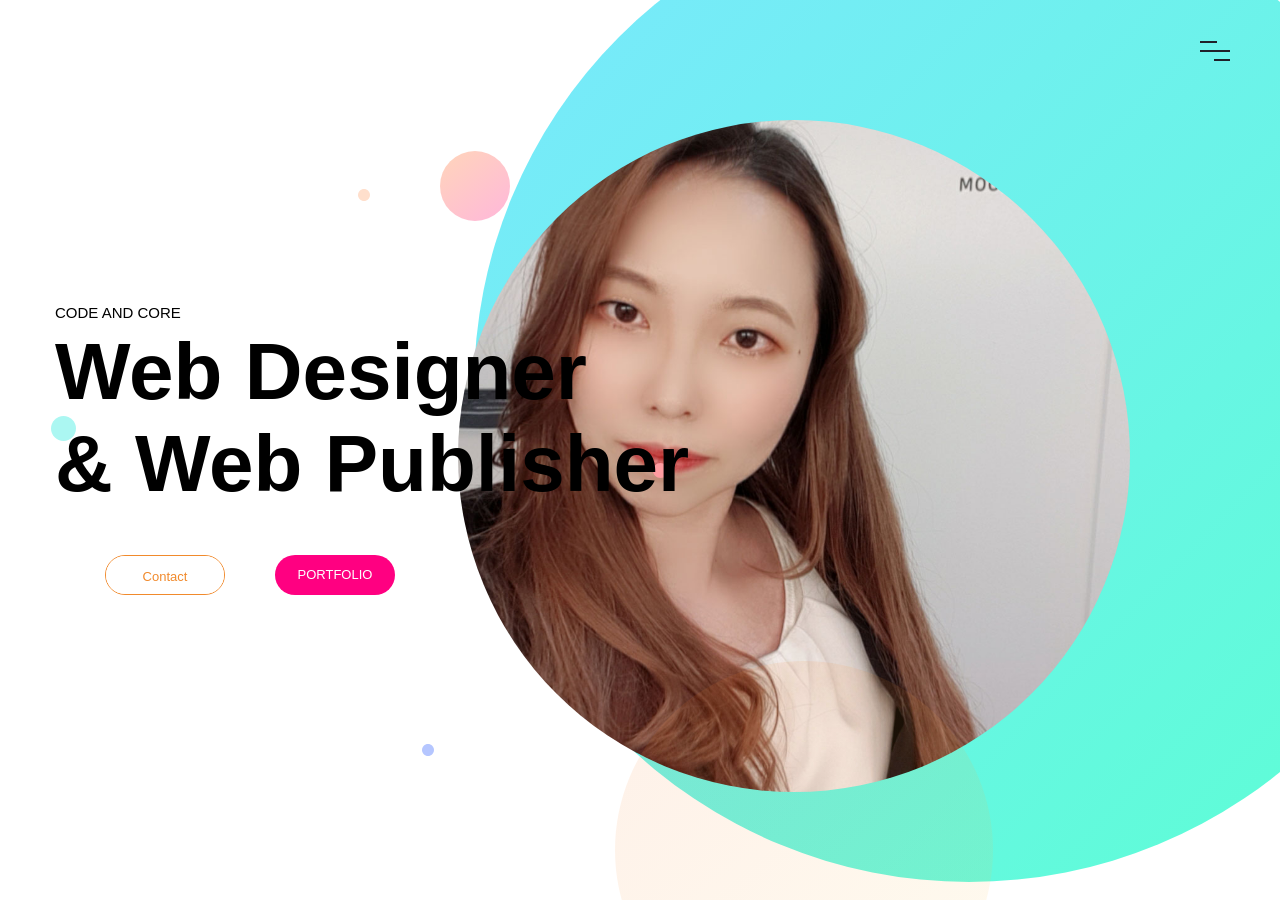
==== index.html @ ad04e08b "2020-11-11" ====
<!DOCTYPE html>
<html lang="ko">
<head>
    <meta charset="UTF-8">
    <meta name="viewport" content="width=device-width, initial-scale=1.0">
    <title>이효진의 포트폴리오</title>
    <link rel="stylesheet" href="css/reset.css">
    <link rel="stylesheet" href="css/style.css">
    <!-- css link -->
</head>
<body>

    <!-- nav start -->
	<header class="cd-header">
		<div class="header-wrapper">
			<div class="nav-but-wrap">
				<div class="menu-icon hover-target">
					<span class="menu-icon__line menu-icon__line-left"></span>
					<span class="menu-icon__line"></span>
					<span class="menu-icon__line menu-icon__line-right"></span>
				</div>					
			</div>					
		</div>				
	</header>

	<div class="nav">
		<div class="nav__content">
			<ul class="nav__list">
				<li class="nav__list-item active-nav"><a href="index.html" class="hover-target">home</a></li>
				<li class="nav__list-item"><a href="about-me.html" class="hover-target">about me</a></li>
				<li class="nav__list-item"><a href="portfolio.html" class="hover-target">portfolio</a></li>
				<li class="nav__list-item"><a href="contact.html" class="hover-target">contact</a></li>
			</ul>
		</div>
	</div>		

	
	<div class='cursor' id="cursor"></div>
	<div class='cursor2' id="cursor2"></div>
	<div class='cursor3' id="cursor3"></div>

<!-- nav end -->



    <section id="section-01">
        <div class="main-page">
            <div class="banner pb-350 pt-300 relative">
                <div class="shape-wrapper">
                    <img src="images/myphoto.jpg" alt="내사진" class="main-image-shape img-shape">
                    <div class="img-shape shape-one" style="visibility: visible;animation-duration: 2.3s;animation-name: fadeInRight;"></div>
                    <div class="img-shape shape-two"></div>
                    <div class="img-shape shape-three"></div>
                    <svg class="img-shape shape-four">
                        <path fill-rule="evenodd"  fill="rgb(255, 223, 204)"
                              d="M6.000,12.000 C9.314,12.000 12.000,9.313 12.000,6.000 C12.000,2.686 9.314,-0.000 6.000,-0.000 C2.686,-0.000 -0.000,2.686 -0.000,6.000 C-0.000,9.313 2.686,12.000 6.000,12.000 Z"/>
                    </svg>
                    <svg class="img-shape shape-five">
                        <path fill-rule="evenodd"  fill="rgb(171, 247, 242)"
                              d="M12.500,25.000 C19.404,25.000 25.000,19.403 25.000,12.500 C25.000,5.596 19.404,-0.000 12.500,-0.000 C5.596,-0.000 -0.000,5.596 -0.000,12.500 C-0.000,19.403 5.596,25.000 12.500,25.000 Z"/>
                    </svg>
                    <svg class="img-shape shape-six">
                        <path fill-rule="evenodd"  fill="rgb(255, 156, 161)"
                              d="M7.500,15.000 C11.642,15.000 15.000,11.642 15.000,7.500 C15.000,3.358 11.642,-0.000 7.500,-0.000 C3.358,-0.000 -0.000,3.358 -0.000,7.500 C-0.000,11.642 3.358,15.000 7.500,15.000 Z"/>
                    </svg>
                    <svg class="img-shape shape-seven">
                        <path fill-rule="evenodd"  fill="rgb(181, 198, 255)"
                              d="M6.000,12.000 C9.314,12.000 12.000,9.313 12.000,6.000 C12.000,2.686 9.314,-0.000 6.000,-0.000 C2.686,-0.000 -0.000,2.686 -0.000,6.000 C-0.000,9.313 2.686,12.000 6.000,12.000 Z"/>
                    </svg>
                </div>
                <div class="container">
                    <div class="main-text relative">
                        <div class="sec01-p">CODE AND CORE</div>
                        <h1 class="sec01-main-text pb-45">Web Designer <br> 
                            <span>& Web Publisher</span></h1>

                            <div class="btns">
                                <a href="contact.html">
                                    <div class="button_base b03_skewed_slide_in">
                                        <div>Contact</div>
                                        <div></div>
                                        <div>Contact</div>
                                    </div>
                                </a>
                                <a href="#">
                                    <button class="bubbly-button">PORTFOLIO</button>
                                </a>
                            </div>


                    </div>
                </div>
            </div>
        </div>

    </section>


<!-- menu JS -->
    <script src="https://code.jquery.com/jquery-3.2.1.min.js"></script>

    <script>

// nav JS start
/* Please ❤ this if you like it! */


(function($) { "use strict";
		
	//Page cursors

    document.getElementsByTagName("body")[0].addEventListener("mousemove", function(n) {
        t.style.left = n.clientX + "px", 
		t.style.top = n.clientY + "px", 
		e.style.left = n.clientX + "px", 
		e.style.top = n.clientY + "px", 
		i.style.left = n.clientX + "px", 
		i.style.top = n.clientY + "px"
    });
    var t = document.getElementById("cursor"),
        e = document.getElementById("cursor2"),
        i = document.getElementById("cursor3");
    function n(t) {
        e.classList.add("hover"), i.classList.add("hover")
    }
    function s(t) {
        e.classList.remove("hover"), i.classList.remove("hover")
    }
    s();
    for (var r = document.querySelectorAll(".hover-target"), a = r.length - 1; a >= 0; a--) {
        o(r[a])
    }
    function o(t) {
        t.addEventListener("mouseover", n), t.addEventListener("mouseout", s)
    }
	
	//Navigation

	var app = function () {
		var body = undefined;
		var menu = undefined;
		var menuItems = undefined;
		var init = function init() {
			body = document.querySelector('body');
			menu = document.querySelector('.menu-icon');
			menuItems = document.querySelectorAll('.nav__list-item');
			applyListeners();
		};
		var applyListeners = function applyListeners() {
			menu.addEventListener('click', function () {
				return toggleClass(body, 'nav-active');
			});
		};
		var toggleClass = function toggleClass(element, stringClass) {
			if (element.classList.contains(stringClass)) element.classList.remove(stringClass);else element.classList.add(stringClass);
		};
		init();
	}();

	
	//Switch light/dark
	
})(jQuery); 

// nav JS end

// btn-02 JS start
        var animateButton = function(e) {

e.preventDefault;
//reset animation
e.target.classList.remove('animate');

e.target.classList.add('animate');
setTimeout(function(){
  e.target.classList.remove('animate');
},700);
};

var bubblyButtons = document.getElementsByClassName("bubbly-button");

for (var i = 0; i < bubblyButtons.length; i++) {
bubblyButtons[i].addEventListener('click', animateButton, false);
}
    </script>
</body>
</html>
---- css/style.css ----
#section-01{
width: 100%;
height: 100vh;
overflow: hidden;
}

/* banner */
.pb-350 {
    padding-bottom: 350px;
}
.pt-300 {
    padding-top: 300px;
}
.pb-45 {
    padding-bottom: 45px;
}
.relative {
    position: relative;
}

.img-shape {
    position: absolute;
}

.container {
    width: 100%;
    padding-right: 15px;
    padding-left: 15px;
    margin-right: auto;
    margin-left: auto;
}
@media (min-width: 1200px){
    .container {
        max-width: 1170px;
    }
}

.shape-wrapper {
    position: absolute;
    width: 100%;
    height: 100%;
    top: 0;
    left: 0;
    z-index: -1;
}

.main-image-shape {
    width: 672px;
    height: 672px;
    border-radius: 50%;
    top: 120px;
    right: 150px;
}

.shape-one {
    width: 990px;
    height: 990px;
    top: -108px;
    right: -184px;
    z-index: -1;
    border-radius: 50%;
    background: linear-gradient(134deg, #7be7ff, #5bffd2);
}
.shape-two {
    width: 70px;
    height: 70px;
    top: 16%;
    right: 770px;
    z-index: 1;
    background: linear-gradient(321deg, rgba(255,56,153,0.36), rgba(255,139,64,0.36));
    border-radius: 50%;
}

.shape-three {
    width: 378px;
    height: 378px;
    bottom: -10%;
    right: 287px;
    z-index: 1;
    background: linear-gradient(321deg, rgba(250,217,97,0.1), rgba(247,107,28,0.1));
    border-radius: 50%;
}

.shape-four {
    width: 12px;
    height: 12px;
    top: 20%;
    left: 28%;
    animation: animationFramesOne 25s infinite linear;
}
.shape-five {
    width: 25px;
    height: 25px;
    top: 44%;
    left: 4%;
    animation: animationFramesOne 30s alternate infinite linear;
}


.sec01-main-text{
    font-size: 80px;
    line-height: 92px;
}

.shape-six {
    width: 15px;
    height: 15px;
    top: 49%;
    left: 51%;
    animation: animationFramesTwo 35s infinite linear;
}
.shape-seven {
    width: 12px;
    height: 12px;
    bottom: 20%;
    left: 33%;
    animation: animationFramesOne 30s infinite linear;
}


.btns{
    display: flex;
}
.btns a{
    margin-left: 50px;
}

/* btn 01 */
.button, .button-2{
    border: 0 !important;
    outline: 0 !important;
    /* 버튼 클릭 시 아웃라인 없애기 */
  }
  .back{
    position: relative;
    bottom: 25px;
  }
  
  .button_base {
      margin: 0;
      border: 0;
      font-size: 13px;
      position: relative;
      top: 0;
      left: 0;
      width: 120px;
      height: 40px;
      text-align: center;
      box-sizing: border-box;
      -webkit-box-sizing: border-box;
      -moz-box-sizing: border-box;
      -webkit-user-select: none;
      cursor: default;
  }
  
  .button_base:hover {
      cursor: pointer;
  }
  

  
  /* ### ### ### 03 */
  .b03_skewed_slide_in {
      overflow: hidden;
      border: #f18a2c solid 1px;
      border-radius: 30px;
  }
  
  .b03_skewed_slide_in div {
      position: absolute;
      text-align: center;
      width: 100%;
      height: 50px;
      box-sizing: border-box;
      -webkit-box-sizing: border-box;
      -moz-box-sizing: border-box;
      padding: 10px;
  }
  
  .b03_skewed_slide_in div:nth-child(1) {
      color: #f18a2c;
      background-color: #ffffff;
  }
  
  .b03_skewed_slide_in div:nth-child(2) {
      background-color: #f18a2c;
      width: 230px;
      transition: all 0.2s ease;
      -webkit-transition: all 0.2s ease;
      -moz-transition: all 0.2s ease;
      transform: translate(-250px, 0px) skewX(-30deg);
      -webkit-transform: translate(-250px, 0px) skewX(-30deg);
      -moz-transform: translate(-250px, 0px) skewX(-30deg);
  }
  
  .b03_skewed_slide_in div:nth-child(3) {
      color: #ffffff;
      left: -200px;
      transition: left 0.2s ease;
      -webkit-transition: left 0.2s ease;
      -moz-transition: left 0.2s ease;
  }
  
  .b03_skewed_slide_in:hover div:nth-child(2) {
      transition: all 0.5s ease;
      -webkit-transition: all 0.5s ease;
      -moz-transition: all 0.5s ease;
      transform: translate(-15px, 0px) skewX(-30deg);
      -webkit-transform: translate(-15px, 0px) skewX(-30deg);
      -moz-transform: translate(-15px, 0px) skewX(-30deg);
  }
  
  .b03_skewed_slide_in:hover div:nth-child(3) {
      left: 0px;
      transition: left 0.30000000000000004s ease;
      -webkit-transition: left 0.30000000000000004s ease;
      -moz-transition: left 0.30000000000000004s ease;
  }
  

  /* btn02  */
  .bubbly-button {
    display: inline-block;
    font-size: 13px;
    width: 120px;
    height: 40px;
    -webkit-appearance: none;
    appearance: none;
    background-color: #ff0081;
    color: #fff;
    border-radius: 30px;
    border: none;
    cursor: pointer;
    position: relative;
    transition: transform ease-in 0.1s, box-shadow ease-in 0.25s;
    /* box-shadow: 0 2px 25px rgba(255, 0, 130, 0.5); */
}

.bubbly-button:focus {
    outline: 0;
}

.bubbly-button:before, .bubbly-button:after {
    position: absolute;
    content: '';
    display: block;
    width: 140%;
    height: 100%;
    left: -20%;
    z-index: -1000;
    transition: all ease-in-out 0.5s;
    background-repeat: no-repeat;
}

.bubbly-button:before {
    display: none;
    top: -75%;
    background-image: radial-gradient(circle, #ff0081 20%, transparent 20%), radial-gradient(circle, transparent 20%, #ff0081 20%, transparent 30%), radial-gradient(circle, #ff0081 20%, transparent 20%), radial-gradient(circle, #ff0081 20%, transparent 20%), radial-gradient(circle, transparent 10%, #ff0081 15%, transparent 20%), radial-gradient(circle, #ff0081 20%, transparent 20%), radial-gradient(circle, #ff0081 20%, transparent 20%), radial-gradient(circle, #ff0081 20%, transparent 20%), radial-gradient(circle, #ff0081 20%, transparent 20%);
    background-size: 10% 10%, 20% 20%, 15% 15%, 20% 20%, 18% 18%, 10% 10%, 15% 15%, 10% 10%, 18% 18%;
}

.bubbly-button:after {
    display: none;
    bottom: -75%;
    background-image: radial-gradient(circle, #ff0081 20%, transparent 20%), radial-gradient(circle, #ff0081 20%, transparent 20%), radial-gradient(circle, transparent 10%, #ff0081 15%, transparent 20%), radial-gradient(circle, #ff0081 20%, transparent 20%), radial-gradient(circle, #ff0081 20%, transparent 20%), radial-gradient(circle, #ff0081 20%, transparent 20%), radial-gradient(circle, #ff0081 20%, transparent 20%);
    background-size: 15% 15%, 20% 20%, 18% 18%, 20% 20%, 15% 15%, 10% 10%, 20% 20%;
}

.bubbly-button:active {
    transform: scale(0.9);
    background-color: #e60074;
    box-shadow: 0 2px 25px rgba(255, 0, 130, 0.2);
}

.bubbly-button.animate:before {
    display: block;
    animation: topBubbles ease-in-out 0.75s forwards;
}

.bubbly-button.animate:after {
    display: block;
    animation: bottomBubbles ease-in-out 0.75s forwards;
}


/* animation */
@keyframes animationFramesOne{
    0% {
      transform:  translate(0px,0px)  rotate(0deg) ;
    }
    20% {
      transform:  translate(73px,-1px)  rotate(36deg) ;
    }
    40% {
      transform:  translate(141px,72px)  rotate(72deg) ;
    }
    60% {
      transform:  translate(83px,122px)  rotate(108deg) ;
    }
    80% {
      transform:  translate(-40px,72px)  rotate(144deg) ;
    }
    100% {
      transform:  translate(0px,0px)  rotate(0deg) ;
    }
  }
  
  
  @-webkit-keyframes animationFramesOne {
    0% {
      -webkit-transform:  translate(0px,0px)  rotate(0deg) ;
    }
    20% {
      -webkit-transform:  translate(73px,-1px)  rotate(36deg) ;
    }
    40% {
      -webkit-transform:  translate(141px,72px)  rotate(72deg) ;
    }
    60% {
      -webkit-transform:  translate(83px,122px)  rotate(108deg) ;
    }
    80% {
      -webkit-transform:  translate(-40px,72px)  rotate(144deg) ;
    }
    100% {
      -webkit-transform:  translate(0px,0px)  rotate(0deg) ;
    }
  }

  @keyframes animationFramesTwo{
    0% {
      transform:  translate(0px,0px)  rotate(0deg) scale(1) ;
    }
    20% {
      transform:  translate(73px,-1px)  rotate(36deg) scale(0.9);
    }
    40% {
      transform:  translate(141px,72px)  rotate(72deg) scale(1);
    }
    60% {
      transform:  translate(83px,122px)  rotate(108deg) scale(1.2);
    }
    80% {
      transform:  translate(-40px,72px)  rotate(144deg) scale(1.1);
    }
    100% {
      transform:  translate(0px,0px)  rotate(0deg) scale(1);
    }
  }
  
  
  @-webkit-keyframes animationFramesTwo {
    0% {
      -webkit-transform:  translate(0px,0px)  rotate(0deg) scale(1);
    }
    20% {
      -webkit-transform:  translate(73px,-1px)  rotate(36deg) scale(0.9);
    }
    40% {
      -webkit-transform:  translate(141px,72px)  rotate(72deg) scale(1);
    }
    60% {
      -webkit-transform:  translate(83px,122px)  rotate(108deg) scale(1.2);
    }
    80% {
      -webkit-transform:  translate(-40px,72px)  rotate(144deg) scale(1.1);
    }
    100% {
      -webkit-transform:  translate(0px,0px)  rotate(0deg) scale(1);
    }
  }

  @keyframes animationFramesThree{
    0% {
      transform:  translate(165px,-179px)  ;
    }
    100% {
      transform:  translate(-346px,617px)  ;
    }
  }
  
  
  @-webkit-keyframes animationFramesThree {
    0% {
      -webkit-transform:  translate(165px,-179px)  ;
    }
    100% {
      -webkit-transform:  translate(-346px,617px)  ;
    }
  }
  
  
  @keyframes animationFramesFour{
    0% {
      transform:  translate(-300px,151px)  rotate(0deg) ;
    }
    100% {
      transform:  translate(251px,-200px)  rotate(180deg) ;
    }
  }
  
  
  @-webkit-keyframes animationFramesFour {
    0% {
      -webkit-transform:  translate(-300px,151px)  rotate(0deg) ;
    }
    100% {
      -webkit-transform:  translate(251px,-200px)  rotate(180deg) ;
    }
  }
  
  
  @keyframes animationFramesFive{
    0% {
      transform:  translate(61px,-99px)  rotate(0deg) ;
    }
    21% {
      transform:  translate(4px,-190px)  rotate(38deg) ;
    }
    41% {
      transform:  translate(-139px,-200px)  rotate(74deg) ;
    }
    60% {
      transform:  translate(-263px,-164px)  rotate(108deg) ;
    }
    80% {
      transform:  translate(-195px,-49px)  rotate(144deg) ;
    }
    100% {
      transform:  translate(-1px,0px)  rotate(180deg) ;
    }
  }
  
  
  @-webkit-keyframes animationFramesFive {
    0% {
      -webkit-transform:  translate(61px,-99px)  rotate(0deg) ;
    }
    21% {
      -webkit-transform:  translate(4px,-190px)  rotate(38deg) ;
    }
    41% {
      -webkit-transform:  translate(-139px,-200px)  rotate(74deg) ;
    }
    60% {
      -webkit-transform:  translate(-263px,-164px)  rotate(108deg) ;
    }
    80% {
      -webkit-transform:  translate(-195px,-49px)  rotate(144deg) ;
    }
    100% {
      -webkit-transform:  translate(-1px,0px)  rotate(180deg) ;
    }
  }



  @keyframes topBubbles {
    0% {
        background-position: 5% 90%, 10% 90%, 10% 90%, 15% 90%, 25% 90%, 25% 90%, 40% 90%, 55% 90%, 70% 90%;
    }
    50% {
        background-position: 0% 80%, 0% 20%, 10% 40%, 20% 0%, 30% 30%, 22% 50%, 50% 50%, 65% 20%, 90% 30%;
    }
    100% {
        background-position: 0% 70%, 0% 10%, 10% 30%, 20% -10%, 30% 20%, 22% 40%, 50% 40%, 65% 10%, 90% 20%;
        background-size: 0% 0%, 0% 0%,  0% 0%,  0% 0%,  0% 0%,  0% 0%;
    }
}

@keyframes bottomBubbles {
    0% {
        background-position: 10% -10%, 30% 10%, 55% -10%, 70% -10%, 85% -10%, 70% -10%, 70% 0%;
    }
    50% {
        background-position: 0% 80%, 20% 80%, 45% 60%, 60% 100%, 75% 70%, 95% 60%, 105% 0%;
    }
    100% {
        background-position: 0% 90%, 20% 90%, 45% 70%, 60% 110%, 75% 80%, 95% 70%, 110% 10%;
        background-size: 0% 0%, 0% 0%,  0% 0%,  0% 0%,  0% 0%,  0% 0%;
    }
}
/* animation end */
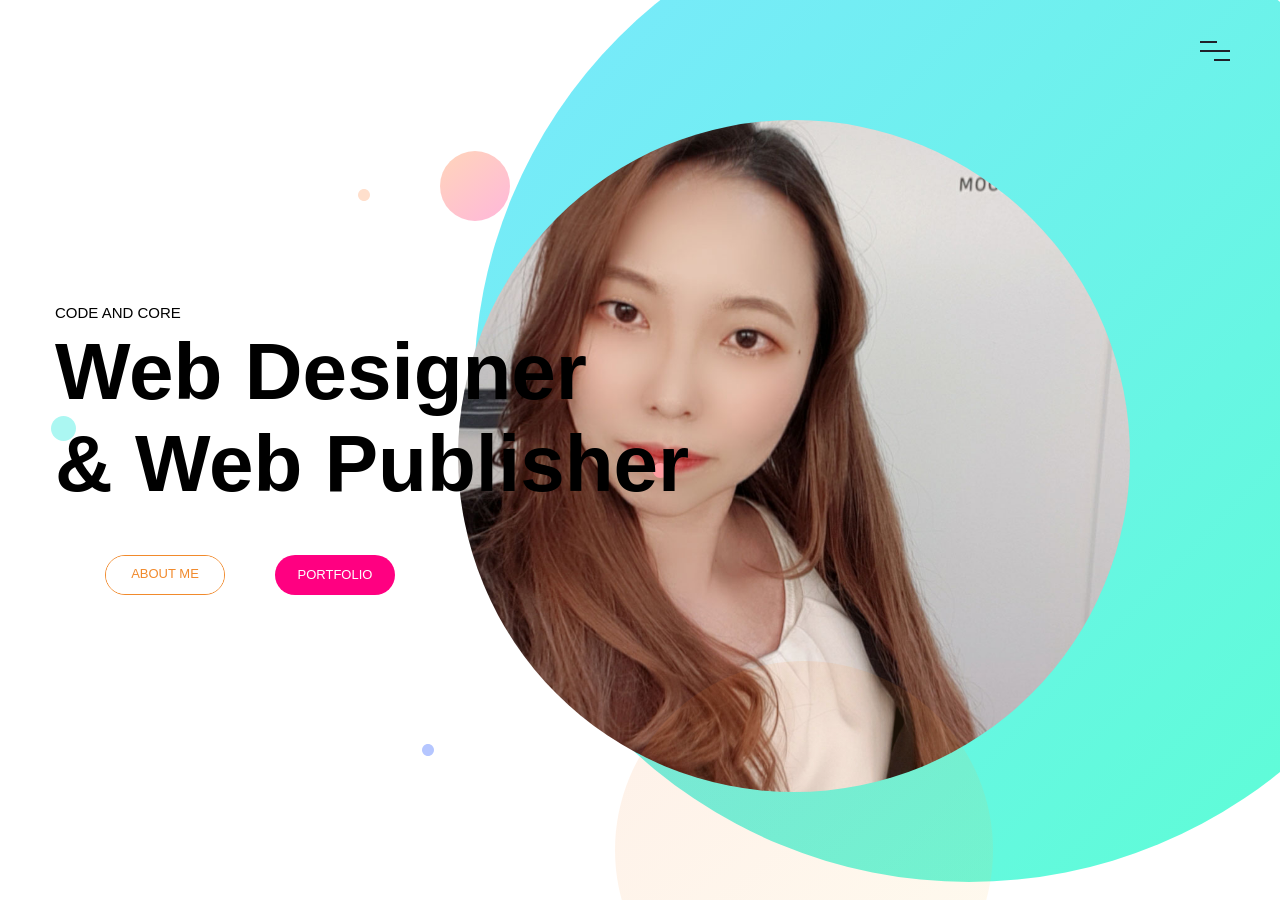
==== commit cb65c51c: "2020-11-12" ====
--- a/index.html
+++ b/index.html
@@ -29,7 +29,6 @@
 				<li class="nav__list-item active-nav"><a href="index.html" class="hover-target">home</a></li>
 				<li class="nav__list-item"><a href="about-me.html" class="hover-target">about me</a></li>
 				<li class="nav__list-item"><a href="portfolio.html" class="hover-target">portfolio</a></li>
-				<li class="nav__list-item"><a href="contact.html" class="hover-target">contact</a></li>
 			</ul>
 		</div>
 	</div>		
@@ -47,7 +46,7 @@
         <div class="main-page">
             <div class="banner pb-350 pt-300 relative">
                 <div class="shape-wrapper">
-                    <img src="images/myphoto.jpg" alt="내사진" class="main-image-shape img-shape">
+                    <img src="images/myphoto.jpg" alt="내 사진" class="main-image-shape img-shape">
                     <div class="img-shape shape-one" style="visibility: visible;animation-duration: 2.3s;animation-name: fadeInRight;"></div>
                     <div class="img-shape shape-two"></div>
                     <div class="img-shape shape-three"></div>
@@ -75,14 +74,14 @@
                             <span>& Web Publisher</span></h1>
 
                             <div class="btns">
-                                <a href="contact.html">
+                                <a href="about-me.html">
                                     <div class="button_base b03_skewed_slide_in">
-                                        <div>Contact</div>
+                                        <div>ABOUT ME</div>
                                         <div></div>
-                                        <div>Contact</div>
+                                        <div>ABOUT ME</div>
                                     </div>
                                 </a>
-                                <a href="#">
+                                <a href="portfolio.html">
                                     <button class="bubbly-button">PORTFOLIO</button>
                                 </a>
                             </div>
@@ -180,7 +179,7 @@
 var bubblyButtons = document.getElementsByClassName("bubbly-button");
 
 for (var i = 0; i < bubblyButtons.length; i++) {
-bubblyButtons[i].addEventListener('click', animateButton, false);
+bubblyButtons[i].addEventListener('mouseover', animateButton, false);
 }
     </script>
 </body>
--- a/css/style.css
+++ b/css/style.css
@@ -176,7 +176,7 @@
       box-sizing: border-box;
       -webkit-box-sizing: border-box;
       -moz-box-sizing: border-box;
-      padding: 10px;
+      padding: 7px;
   }
   
   .b03_skewed_slide_in div:nth-child(1) {
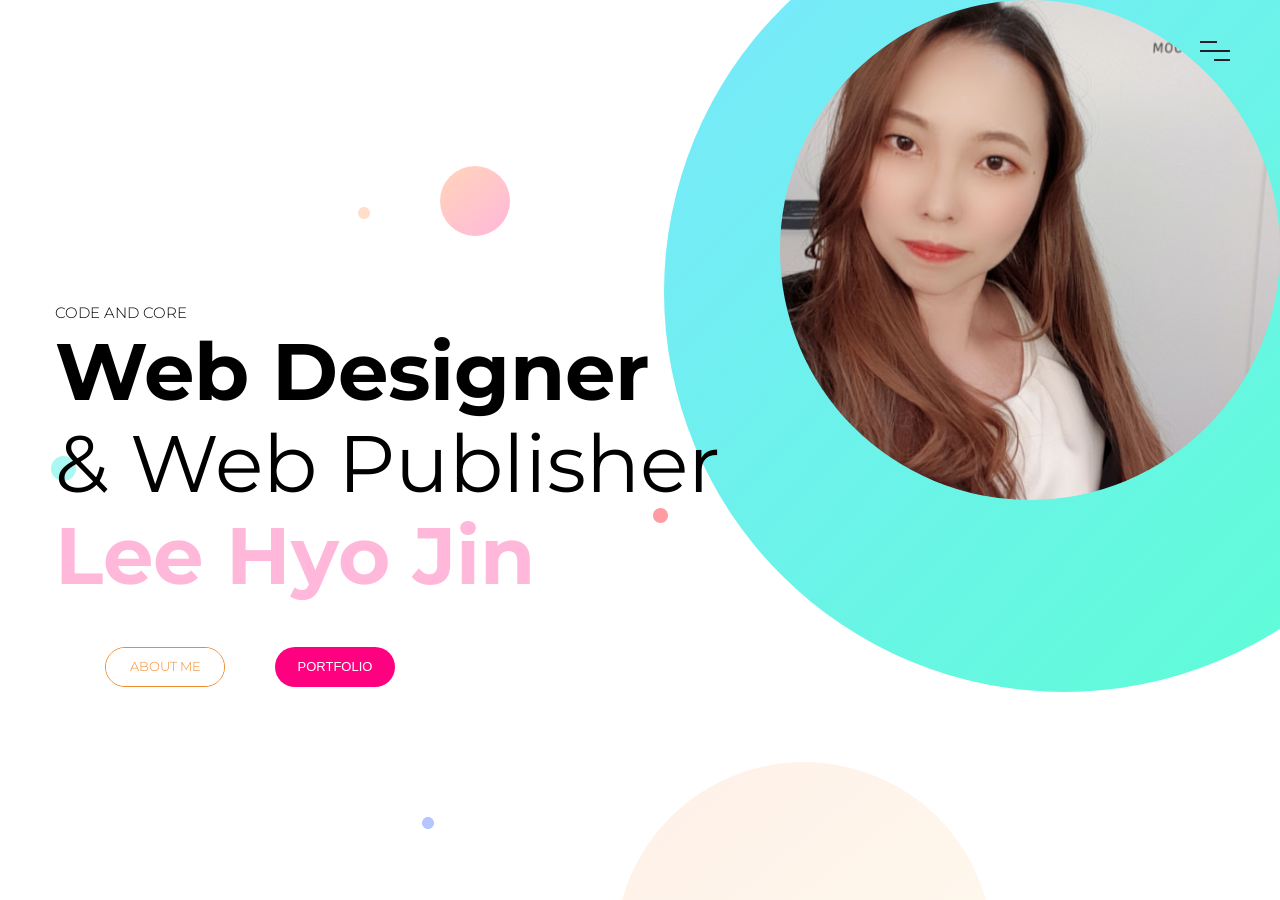
==== commit 01fe56f8: "2020-11-16(1)" ====
--- a/index.html
+++ b/index.html
@@ -7,6 +7,11 @@
     <link rel="stylesheet" href="css/reset.css">
     <link rel="stylesheet" href="css/style.css">
     <!-- css link -->
+    <link rel="preconnect" href="https://fonts.gstatic.com">
+    <link href="https://fonts.googleapis.com/css2?family=Montserrat:ital,wght@0,100;0,200;0,300;0,400;0,500;0,600;0,700;0,800;0,900;1,100;1,200;1,300;1,400;1,500;1,600;1,700;1,800;1,900&display=swap" rel="stylesheet">
+    <link rel="preconnect" href="https://fonts.gstatic.com">
+<link href="https://fonts.googleapis.com/css2?family=Rajdhani&display=swap" rel="stylesheet">
+<!-- font -->
 </head>
 <body>
 
@@ -71,7 +76,10 @@
                     <div class="main-text relative">
                         <div class="sec01-p">CODE AND CORE</div>
                         <h1 class="sec01-main-text pb-45">Web Designer <br> 
-                            <span>& Web Publisher</span></h1>
+                            <span>& Web Publisher</span>
+                        <br> <span class="sky-color name">
+                            Lee Hyo Jin
+                        </span> </h1>
 
                             <div class="btns">
                                 <a href="about-me.html">
--- a/css/style.css
+++ b/css/style.css
@@ -36,6 +36,17 @@
         max-width: 1170px;
     }
 }
+
+span{
+  font-family: 'Montserrat', sans-serif;
+  font-weight: lighter;
+}
+.sky-color{
+  font-weight: bold;
+  color: rgba(255,56,153,0.36);
+}
+
+/* 모양시작 */
 
 .shape-wrapper {
     position: absolute;
@@ -482,4 +493,77 @@
         background-size: 0% 0%, 0% 0%,  0% 0%,  0% 0%,  0% 0%,  0% 0%;
     }
 }
-/* animation end */+/* animation end */
+/* Device = 랩탑, 데스크탑 */
+@media(max-width:1280px){
+  .main-image-shape {
+    width: 500px;
+    height: 500px;
+    top: 0;
+    right: 0;
+    z-index: 1;
+}
+.shape-one {
+  width: 800px;
+  height: 800px;
+}
+
+}
+/*Device = 태블릿, 아이패드(세로)*/
+@media(max-width:1024px){
+  .pt-300 {
+    padding-top: 400px;
+}
+  
+}
+/* 저해상도 태블릿, 모바일(가로) */
+@media(max-width:767px){
+  .pt-300 {
+    padding-top: 480px;
+}
+.sec01-main-text {
+  font-size: 65px;
+  line-height: 72px;
+}
+.btns {
+  margin-left: 19%;
+}
+  
+}
+
+/* Device = 대부분의 스마트폰 모바일 기기(세로) */
+@media(max-width:500px){
+  #section-01{
+    width: 100%;
+    height: 100vh;
+    overflow: inherit;
+    }
+  .main-image-shape{
+    position: relative;
+    left: 0;
+  }
+  .main-text.relative {
+    right: 3%;
+    text-align: center;
+}
+.btns {
+  justify-content: flex-start;
+  margin-left: 10%;
+}
+img.main-image-shape.img-shape {
+  width: 450px;
+  height: 450px;
+}
+.img-shape.shape-one {
+  top: -50px;
+  right: -105px;
+  width: 500px;
+  height: 500px;
+}
+.pt-300 {
+  padding-top: 550px;
+}
+.pb-350 {
+  padding-bottom: 50px;
+}
+}
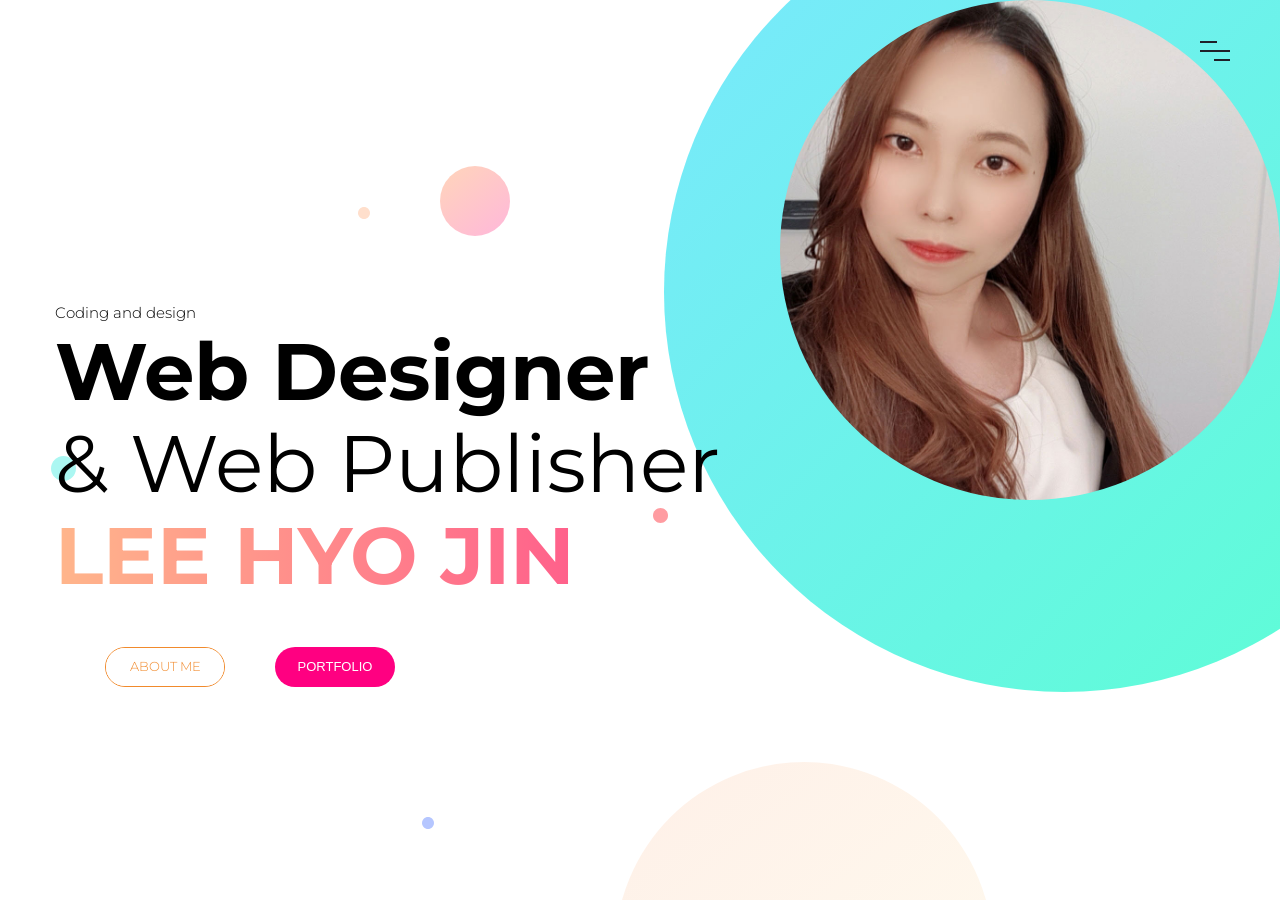
==== commit bab520c3: "2020-11-16 (main-fix) media OK" ====
--- a/index.html
+++ b/index.html
@@ -74,7 +74,8 @@
                 </div>
                 <div class="container">
                     <div class="main-text relative">
-                        <div class="sec01-p">CODE AND CORE</div>
+                        <div class="sec01-p">
+                            Coding and design</div>
                         <h1 class="sec01-main-text pb-45">Web Designer <br> 
                             <span>& Web Publisher</span>
                         <br> <span class="sky-color name">
--- a/css/style.css
+++ b/css/style.css
@@ -37,6 +37,7 @@
     }
 }
 
+/* text css */
 span{
   font-family: 'Montserrat', sans-serif;
   font-weight: lighter;
@@ -44,6 +45,16 @@
 .sky-color{
   font-weight: bold;
   color: rgba(255,56,153,0.36);
+}
+
+::selection { background-color: #C3CFE2; }
+
+.name {
+  text-transform: uppercase;
+  background: linear-gradient(to right,rgb(255,182,139) 0%,rgb(255,96,139) 100%);
+  -webkit-background-clip: text;
+  -webkit-text-fill-color: transparent;
+  font-size: 80px;
 }
 
 /* 모양시작 */
@@ -528,7 +539,12 @@
 .btns {
   margin-left: 19%;
 }
-  
+#section-01{
+  overflow: inherit;
+  }
+  .pb-350 {
+    padding-bottom: 40px;
+}
 }
 
 /* Device = 대부분의 스마트폰 모바일 기기(세로) */
@@ -547,8 +563,14 @@
     text-align: center;
 }
 .btns {
-  justify-content: flex-start;
-  margin-left: 10%;
+  width: 100%;
+  margin: 0;
+  margin-left: 0;
+  display: flex;
+  justify-content: space-evenly;
+}
+.btns a {
+margin-left: 0;
 }
 img.main-image-shape.img-shape {
   width: 450px;
@@ -566,4 +588,48 @@
 .pb-350 {
   padding-bottom: 50px;
 }
+.menu-icon {
+  left: 75%;
+}
+.nav__list-item {
+  font-size: 5vh;
+}
+}
+
+@media(max-width:400px){
+  .btns {
+    width: 100%;
+    margin: 0;
+    margin-left: 0;
+    display: flex;
+    justify-content: space-evenly;
+}
+.btns a {
+  margin-left: 0;
+}
+.nav__list-item {
+  font-size: 5vh;
+}
+}
+
+@media(max-width:300px){
+  .menu-icon {
+    left: 60%;
+    padding: 10px 10px 5px 10px;
+    background: linear-gradient( -90deg, rgb(255,96,139,3) 0%, rgb(255,182,139,3) 100%);
+    border-radius: 50%;
+}
+  .btns {
+    width: 100%;
+    margin: none;
+}
+.btns a {
+  margin-left: 0;
+}
+a {
+  margin: 20px auto;
+}
+.nav__list-item {
+  font-size: 5vh;
+}
 }
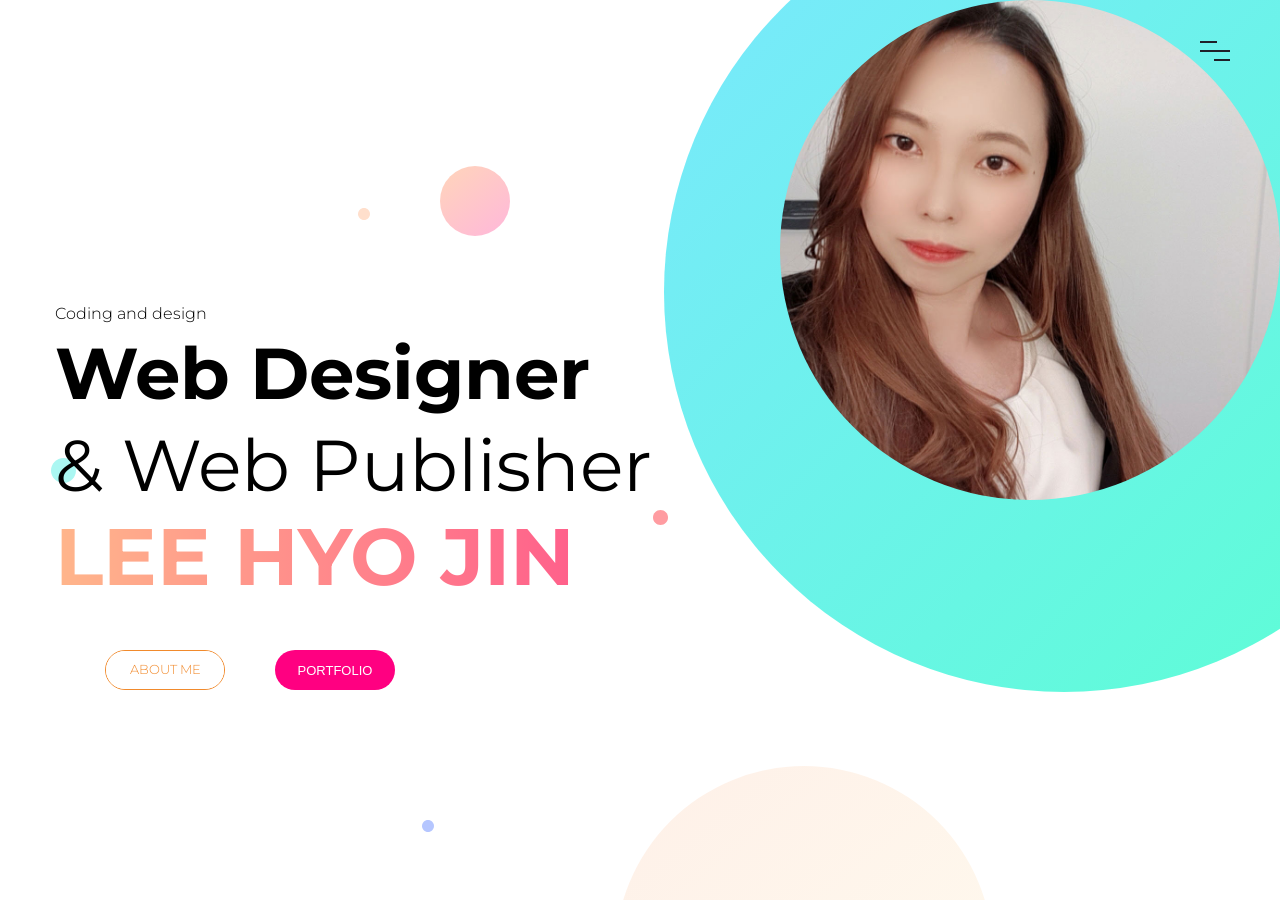
==== commit 9bf97071: "2020-11-18" ====
--- a/index.html
+++ b/index.html
@@ -1,17 +1,26 @@
 <!DOCTYPE html>
 <html lang="ko">
 <head>
+    <!-- 메타설정 -->
     <meta charset="UTF-8">
     <meta name="viewport" content="width=device-width, initial-scale=1.0">
+    <meta property="og:title" content="이효진 개인사이트"/>
+    <meta property="og:description" content="알록달록한 여러 색을 지닌 웹디자이너 & 웹퍼블리셔 이효진"/>
+    <meta property="og:image" content="images/meta.jpg">
+    <link rel="shortcut icon" href="images/meta-logo.png" />
+    <link rel="apple-touch-icon" href="images/meta-logo.ico"/>
+<!-- 메타설정 -->
     <title>이효진의 포트폴리오</title>
+    <!-- css link -->
     <link rel="stylesheet" href="css/reset.css">
     <link rel="stylesheet" href="css/style.css">
-    <!-- css link -->
+    <!-- font -->
     <link rel="preconnect" href="https://fonts.gstatic.com">
     <link href="https://fonts.googleapis.com/css2?family=Montserrat:ital,wght@0,100;0,200;0,300;0,400;0,500;0,600;0,700;0,800;0,900;1,100;1,200;1,300;1,400;1,500;1,600;1,700;1,800;1,900&display=swap" rel="stylesheet">
     <link rel="preconnect" href="https://fonts.gstatic.com">
-<link href="https://fonts.googleapis.com/css2?family=Rajdhani&display=swap" rel="stylesheet">
-<!-- font -->
+    <link href="https://fonts.googleapis.com/css2?family=Rajdhani&display=swap" rel="stylesheet">
+<!-- wow.js -->
+<link rel="stylesheet" href="css/animate.css">
 </head>
 <body>
 
@@ -51,10 +60,10 @@
         <div class="main-page">
             <div class="banner pb-350 pt-300 relative">
                 <div class="shape-wrapper">
-                    <img src="images/myphoto.jpg" alt="내 사진" class="main-image-shape img-shape">
-                    <div class="img-shape shape-one" style="visibility: visible;animation-duration: 2.3s;animation-name: fadeInRight;"></div>
-                    <div class="img-shape shape-two"></div>
-                    <div class="img-shape shape-three"></div>
+                    <img src="images/myphoto.jpg" alt="내 사진" class="main-image-shape img-shape" data-aos="fade-down" data-aos-duration="1600">
+                    <div class="img-shape shape-one"  data-aos="fade-left" data-aos-duration="2000"></div>
+                    <div class="img-shape shape-two" data-aos="zoom-in" data-aos-duration="3000"></div>
+                    <div class="img-shape shape-three" data-aos="zoom-in"data-aos-duration="1800"></div>
                     <svg class="img-shape shape-four">
                         <path fill-rule="evenodd"  fill="rgb(255, 223, 204)"
                               d="M6.000,12.000 C9.314,12.000 12.000,9.313 12.000,6.000 C12.000,2.686 9.314,-0.000 6.000,-0.000 C2.686,-0.000 -0.000,2.686 -0.000,6.000 C-0.000,9.313 2.686,12.000 6.000,12.000 Z"/>
@@ -74,23 +83,29 @@
                 </div>
                 <div class="container">
                     <div class="main-text relative">
-                        <div class="sec01-p">
-                            Coding and design</div>
-                        <h1 class="sec01-main-text pb-45">Web Designer <br> 
-                            <span>& Web Publisher</span>
-                        <br> <span class="sky-color name">
-                            Lee Hyo Jin
-                        </span> </h1>
-
-                            <div class="btns">
-                                <a href="about-me.html">
+                        <div class="aoa-text-box wow fadeIn">
+                            <div class="sec01-p" >
+                                Coding and design</div>
+                            <h1 class="sec01-main-text sec01-01">Web Designer </h1>
+                            <h1 class="sec01-main-text "><span>& Web Publisher</span> </h1>
+                            <h1 class="sec01-main-text pb-45">
+                                <span class="name">
+                                    Lee Hyo Jin
+                                </span> 
+                            </h1>
+                        </div>
+
+
+
+                            <div class="btns wow fadeInUp">
+                                <a href="about-me.html wow fadeInUp">
                                     <div class="button_base b03_skewed_slide_in">
                                         <div>ABOUT ME</div>
                                         <div></div>
                                         <div>ABOUT ME</div>
                                     </div>
                                 </a>
-                                <a href="portfolio.html">
+                                <a href="portfolio.html wow fadeInUp">
                                     <button class="bubbly-button">PORTFOLIO</button>
                                 </a>
                             </div>
@@ -107,7 +122,14 @@
 <!-- menu JS -->
     <script src="https://code.jquery.com/jquery-3.2.1.min.js"></script>
 
+<!-- wow.JS -->
+<script src="js/wow.min.js"></script>
+
+
     <script>
+// wow JS
+new WOW().init();
+
 
 // nav JS start
 /* Please ❤ this if you like it! */
@@ -190,6 +212,9 @@
 for (var i = 0; i < bubblyButtons.length; i++) {
 bubblyButtons[i].addEventListener('mouseover', animateButton, false);
 }
+
+// text-animation
+
     </script>
 </body>
 </html>
--- a/css/style.css
+++ b/css/style.css
@@ -42,14 +42,12 @@
   font-family: 'Montserrat', sans-serif;
   font-weight: lighter;
 }
-.sky-color{
+
+
+::selection { background-color: #C3CFE2; }
+
+.name {
   font-weight: bold;
-  color: rgba(255,56,153,0.36);
-}
-
-::selection { background-color: #C3CFE2; }
-
-.name {
   text-transform: uppercase;
   background: linear-gradient(to right,rgb(255,182,139) 0%,rgb(255,96,139) 100%);
   -webkit-background-clip: text;
@@ -122,7 +120,7 @@
 
 
 .sec01-main-text{
-    font-size: 80px;
+    font-size: 72px;
     line-height: 92px;
 }
 
@@ -505,6 +503,7 @@
     }
 }
 /* animation end */
+/* 미디어 쿼리 설정 */
 /* Device = 랩탑, 데스크탑 */
 @media(max-width:1280px){
   .main-image-shape {
@@ -533,7 +532,7 @@
     padding-top: 480px;
 }
 .sec01-main-text {
-  font-size: 65px;
+  font-size: 60px;
   line-height: 72px;
 }
 .btns {
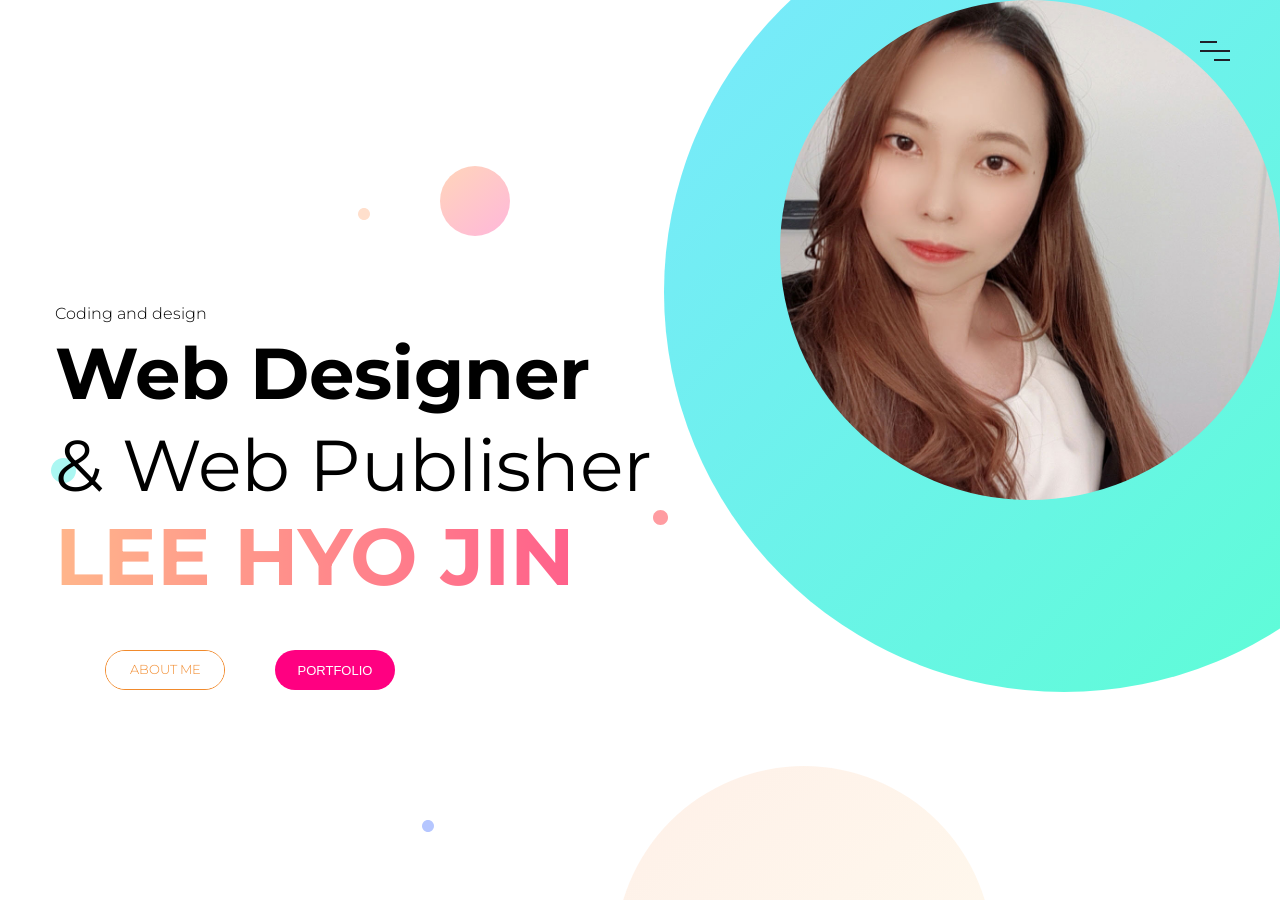
==== commit 14378329: "2020-11-18(1)" ====
--- a/index.html
+++ b/index.html
@@ -6,7 +6,7 @@
     <meta name="viewport" content="width=device-width, initial-scale=1.0">
     <meta property="og:title" content="이효진 개인사이트"/>
     <meta property="og:description" content="알록달록한 여러 색을 지닌 웹디자이너 & 웹퍼블리셔 이효진"/>
-    <meta property="og:image" content="images/meta.jpg">
+    <meta property="og:image" content="메타jpg">
     <link rel="shortcut icon" href="images/meta-logo.png" />
     <link rel="apple-touch-icon" href="images/meta-logo.ico"/>
 <!-- 메타설정 -->
@@ -19,8 +19,8 @@
     <link href="https://fonts.googleapis.com/css2?family=Montserrat:ital,wght@0,100;0,200;0,300;0,400;0,500;0,600;0,700;0,800;0,900;1,100;1,200;1,300;1,400;1,500;1,600;1,700;1,800;1,900&display=swap" rel="stylesheet">
     <link rel="preconnect" href="https://fonts.gstatic.com">
     <link href="https://fonts.googleapis.com/css2?family=Rajdhani&display=swap" rel="stylesheet">
-<!-- wow.js -->
-<link rel="stylesheet" href="css/animate.css">
+<!-- aos.js -->
+<link href="https://unpkg.com/aos@2.3.1/dist/aos.css" rel="stylesheet">
 </head>
 <body>
 
@@ -83,7 +83,7 @@
                 </div>
                 <div class="container">
                     <div class="main-text relative">
-                        <div class="aoa-text-box wow fadeIn">
+                        <div class="aoa-text-box" data-aos="fade-in" data-aos-duration="3000" data-aos-offset="-300">
                             <div class="sec01-p" >
                                 Coding and design</div>
                             <h1 class="sec01-main-text sec01-01">Web Designer </h1>
@@ -97,15 +97,16 @@
 
 
 
-                            <div class="btns wow fadeInUp">
-                                <a href="about-me.html wow fadeInUp">
+                            <div class="btns" data-aos="fade-up"
+                            data-aos-duration="1000" data-aos-offset="-450">
+                                <a href="about-me.html">
                                     <div class="button_base b03_skewed_slide_in">
                                         <div>ABOUT ME</div>
                                         <div></div>
                                         <div>ABOUT ME</div>
                                     </div>
                                 </a>
-                                <a href="portfolio.html wow fadeInUp">
+                                <a href="portfolio.html">
                                     <button class="bubbly-button">PORTFOLIO</button>
                                 </a>
                             </div>
@@ -122,13 +123,13 @@
 <!-- menu JS -->
     <script src="https://code.jquery.com/jquery-3.2.1.min.js"></script>
 
-<!-- wow.JS -->
-<script src="js/wow.min.js"></script>
+<!-- aos.JS -->
+<script src="https://unpkg.com/aos@2.3.1/dist/aos.js"></script>
 
 
     <script>
-// wow JS
-new WOW().init();
+// AOS JS
+AOS.init();
 
 
 // nav JS start
--- a/css/style.css
+++ b/css/style.css
@@ -631,4 +631,6 @@
 .nav__list-item {
   font-size: 5vh;
 }
-}+}
+
+
